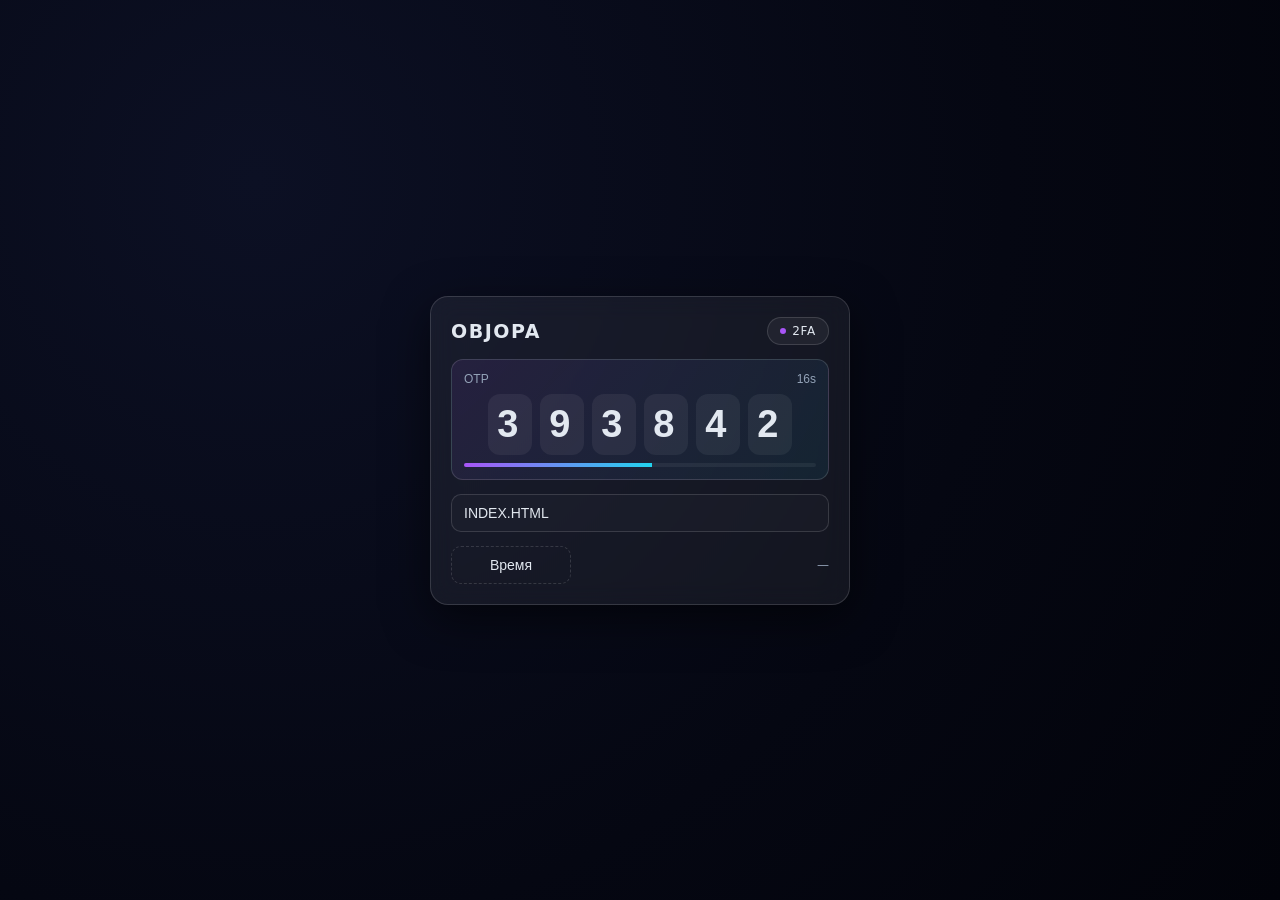
==== 2FA_landing/index.html @ 4f04bd24 "Add offline-safe OTP generation fallback" ====
<!DOCTYPE html>
<html lang="ru">
<head>
  <meta charset="UTF-8" />
  <meta name="viewport" content="width=device-width, initial-scale=1.0" />
  <title>OBJOPA 2FA</title>
  <style>
    :root {
      color-scheme: dark;
      --bg: radial-gradient(circle at 20% 20%, #0c1024, #050712 60%, #02030a 100%);
      --card: rgba(255, 255, 255, 0.06);
      --stroke: rgba(255, 255, 255, 0.14);
      --muted: #94a3b8;
      --text: #e2e8f0;
      --accent: #a855f7;
      --accent-2: #22d3ee;
      --green: #34d399;
      font-family: "Inter", "SF Pro Text", system-ui, -apple-system, sans-serif;
    }

    * {
      box-sizing: border-box;
    }

    body {
      margin: 0;
      min-height: 100vh;
      display: flex;
      align-items: center;
      justify-content: center;
      padding: max(14px, env(safe-area-inset-left));
      padding-right: max(14px, env(safe-area-inset-right));
      background: var(--bg);
      color: var(--text);
    }

    .page {
      width: min(420px, 100%);
      background: var(--card);
      border: 1px solid var(--stroke);
      border-radius: 18px;
      padding: clamp(14px, 4vw, 20px);
      box-shadow: 0 14px 45px rgba(0, 0, 0, 0.55);
      backdrop-filter: blur(12px);
      display: grid;
      gap: 14px;
    }

    header {
      display: flex;
      align-items: center;
      justify-content: space-between;
      gap: 10px;
    }

    h1 {
      margin: 0;
      font-size: clamp(17px, 4vw, 19px);
      letter-spacing: 0.08em;
    }

    .pill {
      display: inline-flex;
      align-items: center;
      justify-content: center;
      gap: 6px;
      padding: 6px 12px;
      border-radius: 999px;
      border: 1px solid var(--stroke);
      background: rgba(255, 255, 255, 0.05);
      font-size: 12px;
      letter-spacing: 0.06em;
    }

    .otp-button {
      width: 100%;
      border: 1px solid var(--stroke);
      background: linear-gradient(135deg, rgba(168, 85, 247, 0.1), rgba(34, 211, 238, 0.08));
      border-radius: 12px;
      padding: 12px;
      color: inherit;
      display: grid;
      gap: 8px;
      cursor: pointer;
      transition: transform 120ms ease, border-color 150ms ease;
    }

    .otp-button:active {
      transform: scale(0.98);
    }

    .otp-digits {
      display: flex;
      justify-content: center;
      gap: 8px;
      font-weight: 700;
      font-size: clamp(28px, 10vw, 38px);
      letter-spacing: 0.12em;
    }

    .otp-box {
      min-width: clamp(36px, 8vw, 44px);
      text-align: center;
      padding: 8px 0;
      border-radius: 12px;
      background: rgba(255, 255, 255, 0.06);
      border: 1px solid transparent;
      transition: transform 160ms ease, background 160ms ease, border-color 160ms ease,
        box-shadow 160ms ease;
    }

    @keyframes copiedPulse {
      0% {
        transform: translateY(0) scale(1);
      }
      35% {
        transform: translateY(-2px) scale(1.02);
      }
      100% {
        transform: translateY(0) scale(1);
      }
    }

    .otp-button.copied .otp-box {
      border-color: var(--green);
      box-shadow: 0 0 0 1px rgba(52, 211, 153, 0.28);
      background: linear-gradient(135deg, rgba(52, 211, 153, 0.15), rgba(168, 85, 247, 0.08));
      animation: copiedPulse 420ms ease;
    }

    .inline {
      display: flex;
      align-items: center;
      justify-content: space-between;
      gap: 8px;
      font-size: 12px;
      color: var(--muted);
    }

    .progress {
      width: 100%;
      height: 4px;
      border-radius: 999px;
      background: rgba(255, 255, 255, 0.06);
      overflow: hidden;
    }

    .progress span {
      display: block;
      height: 100%;
      width: 100%;
      background: linear-gradient(90deg, var(--accent), var(--accent-2));
      transform-origin: left;
      transition: width 300ms linear;
    }

    input {
      width: 100%;
      padding: 10px 12px;
      border-radius: 10px;
      border: 1px solid var(--stroke);
      background: rgba(255, 255, 255, 0.02);
      color: inherit;
      font-size: 14px;
    }

    input:focus {
      outline: 1px solid var(--accent);
      border-color: var(--accent);
    }

    button.ghost {
      width: 100%;
      border: 1px dashed var(--stroke);
      background: transparent;
      color: var(--text);
      padding: 10px 12px;
      border-radius: 10px;
      cursor: pointer;
      transition: border-color 120ms ease;
      font-size: 14px;
    }

    button.ghost:active {
      border-color: var(--accent);
    }

    .meta {
      font-size: 12px;
      color: var(--muted);
    }

    @media (max-width: 380px) {
      .otp-digits {
        gap: 6px;
        letter-spacing: 0.1em;
      }
      .otp-box {
        min-width: 34px;
      }
    }
  </style>
</head>
<body>
  <div class="page">
    <header>
      <h1>OBJOPA</h1>
      <span class="pill">
        <span style="width: 6px; height: 6px; border-radius: 50%; background: var(--accent);"></span>
        2FA
      </span>
    </header>

    <button class="otp-button" id="otp" type="button" aria-label="Скопировать код">
      <div class="inline">
        <span>OTP</span>
        <span id="remaining">30s</span>
      </div>
      <div class="otp-digits"></div>
      <div class="progress" aria-hidden="true">
        <span id="timer-fill"></span>
      </div>
    </button>

    <input
      id="secret"
      inputmode="text"
      autocomplete="one-time-code"
      placeholder="SECRET · BASE32"
      aria-label="Секрет в Base32"
    />
    <div class="inline" style="gap: 10px;">
      <button class="ghost" id="sync-btn" type="button" style="max-width: 120px;">Время</button>
      <div class="meta" id="drift" aria-live="polite">—</div>
    </div>
  </div>

  <script>
    const otpTag = document.getElementById("otp");
    const otpDigits = otpTag.querySelector(".otp-digits");
    const remainingTag = document.getElementById("remaining");
    const timerFill = document.getElementById("timer-fill");
    const secretInput = document.getElementById("secret");
    const syncBtn = document.getElementById("sync-btn");
    const driftTag = document.getElementById("drift");

    const pathSegments = window.location.pathname.split("/").filter(Boolean);
    const initialPathSecret = pathSegments.length
      ? decodeURIComponent(pathSegments[pathSegments.length - 1])
      : "";
    const basePathSegments = initialPathSecret
      ? pathSegments.slice(0, -1)
      : pathSegments;

    let cryptoKey = null;
    let secretBytes = null;
    let isUpdating = false;
    let lastLocalUnix = null;
    let lastSecret = "";

    function extractSecretFromUrl() {
      const cleanedPathSecret = initialPathSecret.trim();
      if (cleanedPathSecret) {
        return cleanedPathSecret.replace(/\s+/g, "");
      }

      const params = new URLSearchParams(window.location.search);
      const otpauth = params.get("otpauth");
      if (!otpauth) return null;
      try {
        const url = new URL(otpauth);
        const secret = url.searchParams.get("secret");
        return secret?.replace(/\s+/g, "") ?? null;
      } catch (error) {
        return null;
      }
    }

    function base32ToBytes(base32String) {
      const base32Alphabet = "ABCDEFGHIJKLMNOPQRSTUVWXYZ234567";
      const cleaned = base32String.replace(/\s+/g, "");
      let bits = "";
      for (const char of cleaned) {
        const value = base32Alphabet.indexOf(char);
        if (value === -1) continue;
        bits += value.toString(2).padStart(5, "0");
      }
      const bytes = [];
      for (let i = 0; i + 8 <= bits.length; i += 8) {
        bytes.push(parseInt(bits.slice(i, i + 8), 2));
      }
      return new Uint8Array(bytes);
    }

    async function prepareKey(secret) {
      if (!secret) {
        cryptoKey = null;
        secretBytes = null;
        lastSecret = "";
        return;
      }
      try {
        const bytes = base32ToBytes(secret);
        if (!bytes.length) throw new Error("empty");
        secretBytes = bytes;
        if (crypto?.subtle?.importKey) {
          cryptoKey = await crypto.subtle.importKey(
            "raw",
            bytes,
            { name: "HMAC", hash: "SHA-1" },
            false,
            ["sign"]
          );
        } else {
          cryptoKey = null;
        }
        lastSecret = secret;
      } catch (error) {
        cryptoKey = null;
        secretBytes = null;
        lastSecret = "";
      }
    }

    function leftRotate(value, bits) {
      return ((value << bits) | (value >>> (32 - bits))) >>> 0;
    }

    function sha1(bytes) {
      const words = [];
      const ml = bytes.length * 8;
      for (let i = 0; i < bytes.length; i++) {
        words[i >> 2] |= bytes[i] << (24 - (i % 4) * 8);
      }
      words[ml >> 5] |= 0x80 << (24 - (ml % 32));
      words[(((ml + 64) >> 9) << 4) + 15] = ml;

      let h0 = 0x67452301;
      let h1 = 0xefcdab89;
      let h2 = 0x98badcfe;
      let h3 = 0x10325476;
      let h4 = 0xc3d2e1f0;

      for (let i = 0; i < words.length; i += 16) {
        const w = words.slice(i, i + 16);
        for (let t = 16; t < 80; t++) {
          w[t] = leftRotate((w[t - 3] ^ w[t - 8] ^ w[t - 14] ^ w[t - 16]) >>> 0, 1);
        }

        let a = h0;
        let b = h1;
        let c = h2;
        let d = h3;
        let e = h4;

        for (let t = 0; t < 80; t++) {
          let f = 0;
          let k = 0;
          if (t < 20) {
            f = (b & c) | (~b & d);
            k = 0x5a827999;
          } else if (t < 40) {
            f = b ^ c ^ d;
            k = 0x6ed9eba1;
          } else if (t < 60) {
            f = (b & c) | (b & d) | (c & d);
            k = 0x8f1bbcdc;
          } else {
            f = b ^ c ^ d;
            k = 0xca62c1d6;
          }

          const temp = (leftRotate(a, 5) + f + e + k + (w[t] >>> 0)) >>> 0;
          e = d;
          d = c;
          c = leftRotate(b, 30);
          b = a;
          a = temp;
        }

        h0 = (h0 + a) >>> 0;
        h1 = (h1 + b) >>> 0;
        h2 = (h2 + c) >>> 0;
        h3 = (h3 + d) >>> 0;
        h4 = (h4 + e) >>> 0;
      }

      const result = new Uint8Array(20);
      const hashParts = [h0, h1, h2, h3, h4];
      for (let i = 0; i < hashParts.length; i++) {
        result[i * 4] = (hashParts[i] >>> 24) & 0xff;
        result[i * 4 + 1] = (hashParts[i] >>> 16) & 0xff;
        result[i * 4 + 2] = (hashParts[i] >>> 8) & 0xff;
        result[i * 4 + 3] = hashParts[i] & 0xff;
      }
      return result;
    }

    function hmacSha1(key, message) {
      let keyBytes = key;
      if (keyBytes.length > 64) {
        keyBytes = sha1(keyBytes);
      }

      const paddedKey = new Uint8Array(64);
      paddedKey.set(keyBytes);

      const oKeyPad = new Uint8Array(64);
      const iKeyPad = new Uint8Array(64);
      for (let i = 0; i < 64; i++) {
        oKeyPad[i] = paddedKey[i] ^ 0x5c;
        iKeyPad[i] = paddedKey[i] ^ 0x36;
      }

      const inner = new Uint8Array(64 + message.length);
      inner.set(iKeyPad, 0);
      inner.set(message, 64);
      const innerHash = sha1(inner);

      const outer = new Uint8Array(64 + innerHash.length);
      outer.set(oKeyPad, 0);
      outer.set(innerHash, 64);

      return sha1(outer);
    }

    function updateUrlWithSecret(secret) {
      const url = new URL(window.location.href);
      const segments = [...basePathSegments];

      if (secret) {
        segments.push(encodeURIComponent(secret));
      }

      url.pathname = `/${segments.join("/")}`;
      window.history.replaceState({}, "", url);
    }

    async function generateOtp(unixTime) {
      if (!cryptoKey && !secretBytes) return null;
      const counter = Math.floor(unixTime / 30);
      const buffer = new ArrayBuffer(8);
      const view = new DataView(buffer);
      view.setUint32(4, counter, false);
      let hash = null;

      if (cryptoKey) {
        const signature = await crypto.subtle.sign("HMAC", cryptoKey, buffer);
        hash = new Uint8Array(signature);
      } else if (secretBytes) {
        hash = hmacSha1(secretBytes, new Uint8Array(buffer));
      }

      if (!hash) return null;
      const offset = hash[hash.length - 1] & 0x0f;
      const binary =
        ((hash[offset] & 0x7f) << 24) |
        ((hash[offset + 1] & 0xff) << 16) |
        ((hash[offset + 2] & 0xff) << 8) |
        (hash[offset + 3] & 0xff);
      return (binary % 1_000_000).toString().padStart(6, "0");
    }

    function renderOtp(value) {
      const digits = value.padStart(6, "-").slice(0, 6).split("");
      otpDigits.innerHTML = digits
        .map((digit) => `<span class="otp-box">${digit}</span>`)
        .join("");
    }

    async function update() {
      if (isUpdating) return;
      isUpdating = true;
      const unixTime = Math.floor(Date.now() / 1000);
      lastLocalUnix = unixTime;
      const secondsLeft = 30 - (unixTime % 30);
      remainingTag.textContent = `${secondsLeft}s`;
      timerFill.style.width = `${(secondsLeft / 30) * 100}%`;

      if (!cryptoKey && !secretBytes) {
        renderOtp("------");
        isUpdating = false;
        return;
      }

      try {
        const otp = await generateOtp(unixTime);
        renderOtp(otp ?? "------");
      } catch (error) {
        renderOtp("------");
      } finally {
        isUpdating = false;
      }
    }

    async function copyOtp() {
      const value = otpDigits.textContent.replace(/\s+/g, "");
      if (!value || value.includes("-")) return;
      try {
        await navigator.clipboard.writeText(value);
        otpTag.classList.add("copied");
        setTimeout(() => otpTag.classList.remove("copied"), 640);
      } catch (error) {
        otpTag.classList.add("copied");
        setTimeout(() => otpTag.classList.remove("copied"), 640);
      }
    }

    async function fetchNetworkTime() {
      syncBtn.disabled = true;
      syncBtn.textContent = "...";
      try {
        const response = await fetch("https://worldtimeapi.org/api/ip", { cache: "no-store" });
        if (!response.ok) throw new Error(`HTTP ${response.status}`);
        const data = await response.json();
        const networkUnix = Math.floor(data.unixtime);
        const currentLocal = lastLocalUnix ?? Math.floor(Date.now() / 1000);
        const drift = currentLocal - networkUnix;
        const signed = drift > 0 ? `+${drift}` : `${drift}`;
        driftTag.textContent = `${signed} сек`;
      } catch (error) {
        driftTag.textContent = "—";
      } finally {
        syncBtn.disabled = false;
        syncBtn.textContent = "Время";
      }
    }

    otpTag.addEventListener("click", copyOtp);

    secretInput.addEventListener("input", (event) => {
      const value = event.target.value.replace(/[^a-zA-Z2-7\s]/g, "").toUpperCase();
      event.target.value = value;
      updateUrlWithSecret(value);
      if (value === lastSecret) return;
      prepareKey(value).then(update);
    });

    syncBtn.addEventListener("click", fetchNetworkTime);

    const initialSecret = extractSecretFromUrl();
    if (initialSecret) {
      const normalized = initialSecret.toUpperCase();
      secretInput.value = normalized;
      updateUrlWithSecret(normalized);
      prepareKey(normalized).then(update);
    }

    setInterval(update, 1000);
    renderOtp("------");
    update();
  </script>
</body>
</html>
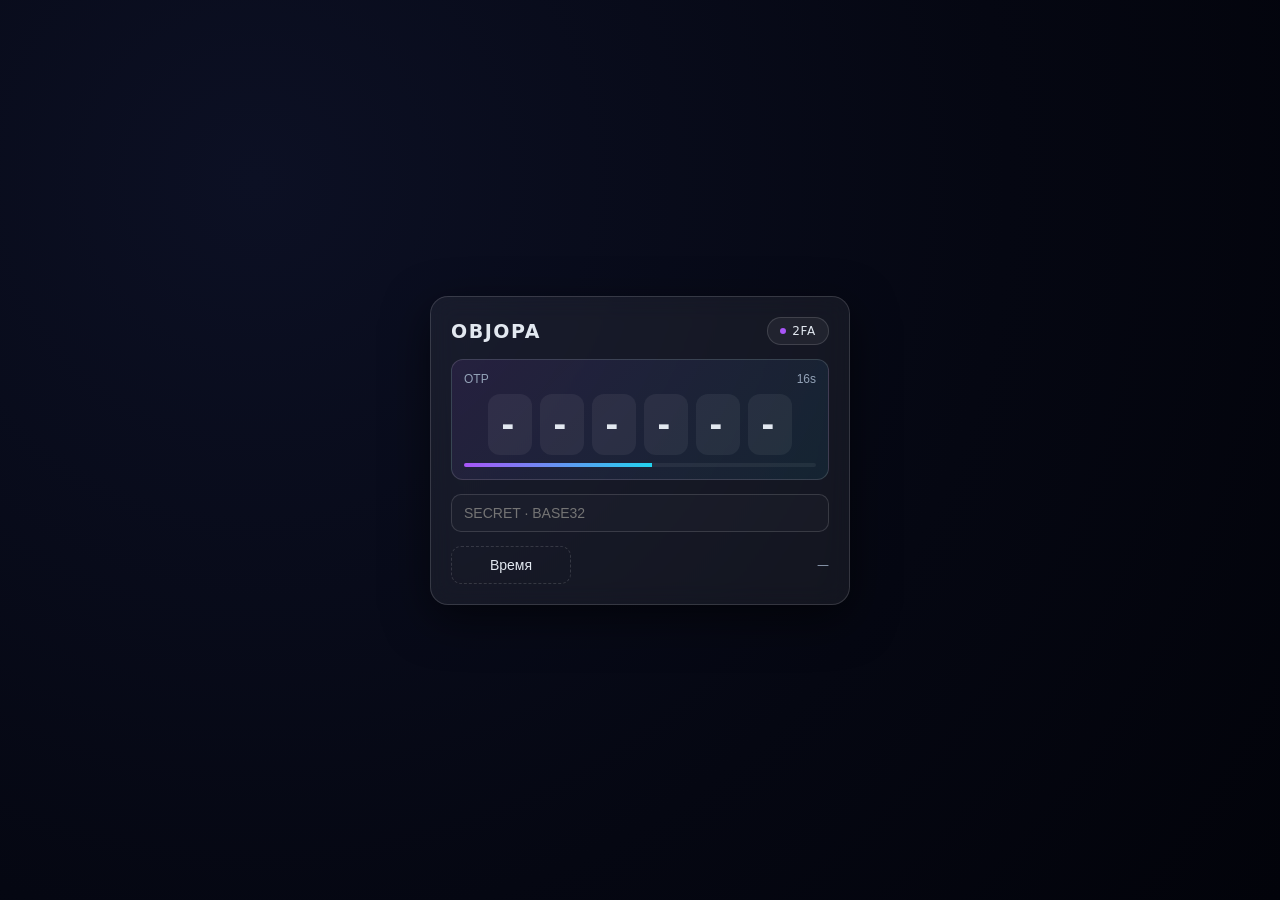
==== commit 568c9ff7: "Fix path secret detection for static files" ====
--- a/2FA_landing/index.html
+++ b/2FA_landing/index.html
@@ -245,8 +245,10 @@
     const driftTag = document.getElementById("drift");
 
     const pathSegments = window.location.pathname.split("/").filter(Boolean);
-    const initialPathSecret = pathSegments.length
-      ? decodeURIComponent(pathSegments[pathSegments.length - 1])
+    const lastSegment = pathSegments[pathSegments.length - 1] ?? "";
+    const hasExtension = lastSegment.includes(".");
+    const initialPathSecret = pathSegments.length && !hasExtension
+      ? decodeURIComponent(lastSegment)
       : "";
     const basePathSegments = initialPathSecret
       ? pathSegments.slice(0, -1)
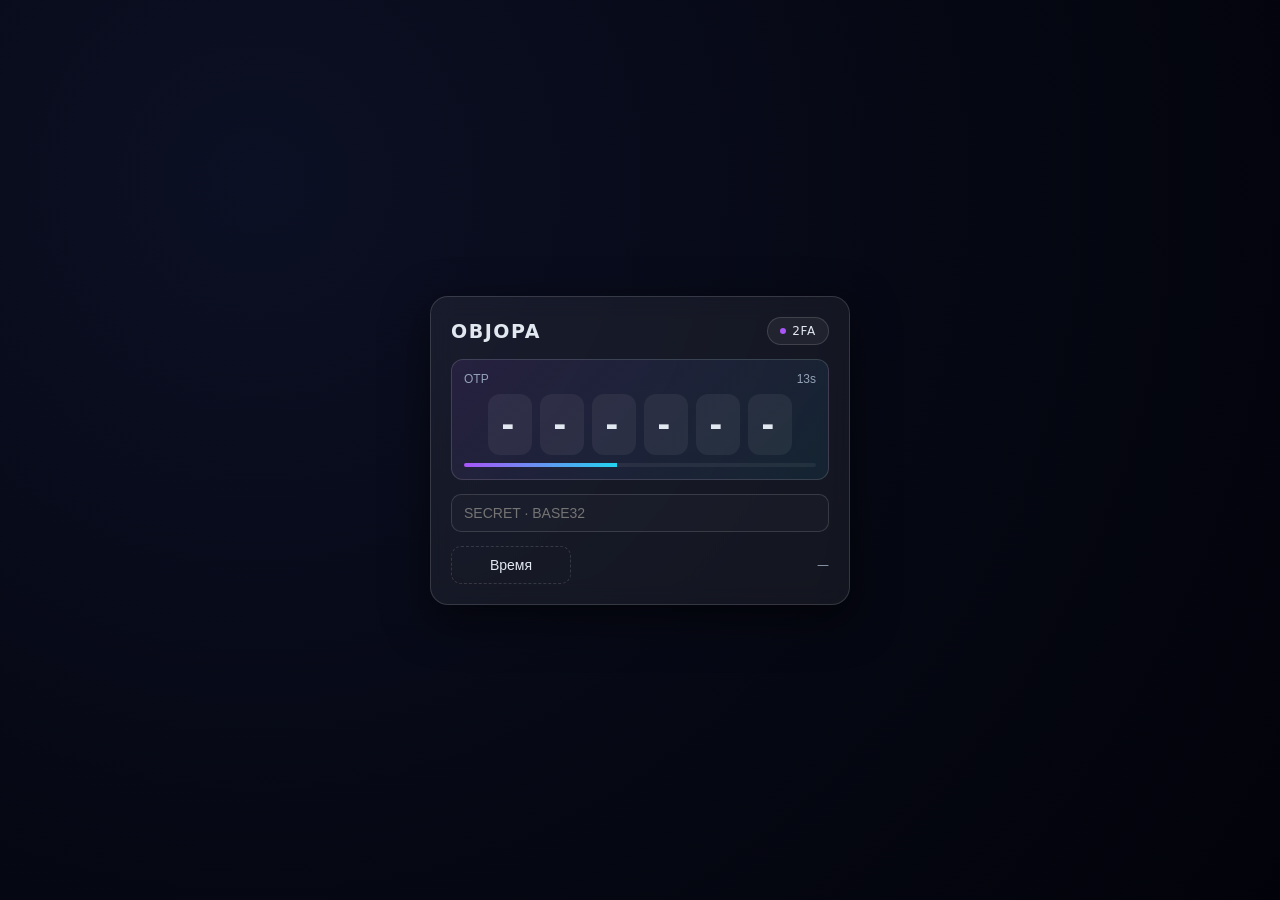
==== commit f1b1afa2: "Ensure OTP fallback works without WebCrypto" ====
--- a/2FA_landing/index.html
+++ b/2FA_landing/index.html
@@ -301,26 +301,33 @@
         lastSecret = "";
         return;
       }
-      try {
-        const bytes = base32ToBytes(secret);
-        if (!bytes.length) throw new Error("empty");
-        secretBytes = bytes;
-        if (crypto?.subtle?.importKey) {
-          cryptoKey = await crypto.subtle.importKey(
-            "raw",
-            bytes,
-            { name: "HMAC", hash: "SHA-1" },
-            false,
-            ["sign"]
-          );
-        } else {
-          cryptoKey = null;
-        }
-        lastSecret = secret;
-      } catch (error) {
+
+      const bytes = base32ToBytes(secret);
+      if (!bytes.length) {
         cryptoKey = null;
         secretBytes = null;
         lastSecret = "";
+        return;
+      }
+
+      secretBytes = bytes;
+      lastSecret = secret;
+
+      if (!crypto?.subtle?.importKey) {
+        cryptoKey = null;
+        return;
+      }
+
+      try {
+        cryptoKey = await crypto.subtle.importKey(
+          "raw",
+          bytes,
+          { name: "HMAC", hash: "SHA-1" },
+          false,
+          ["sign"]
+        );
+      } catch (error) {
+        cryptoKey = null;
       }
     }
 
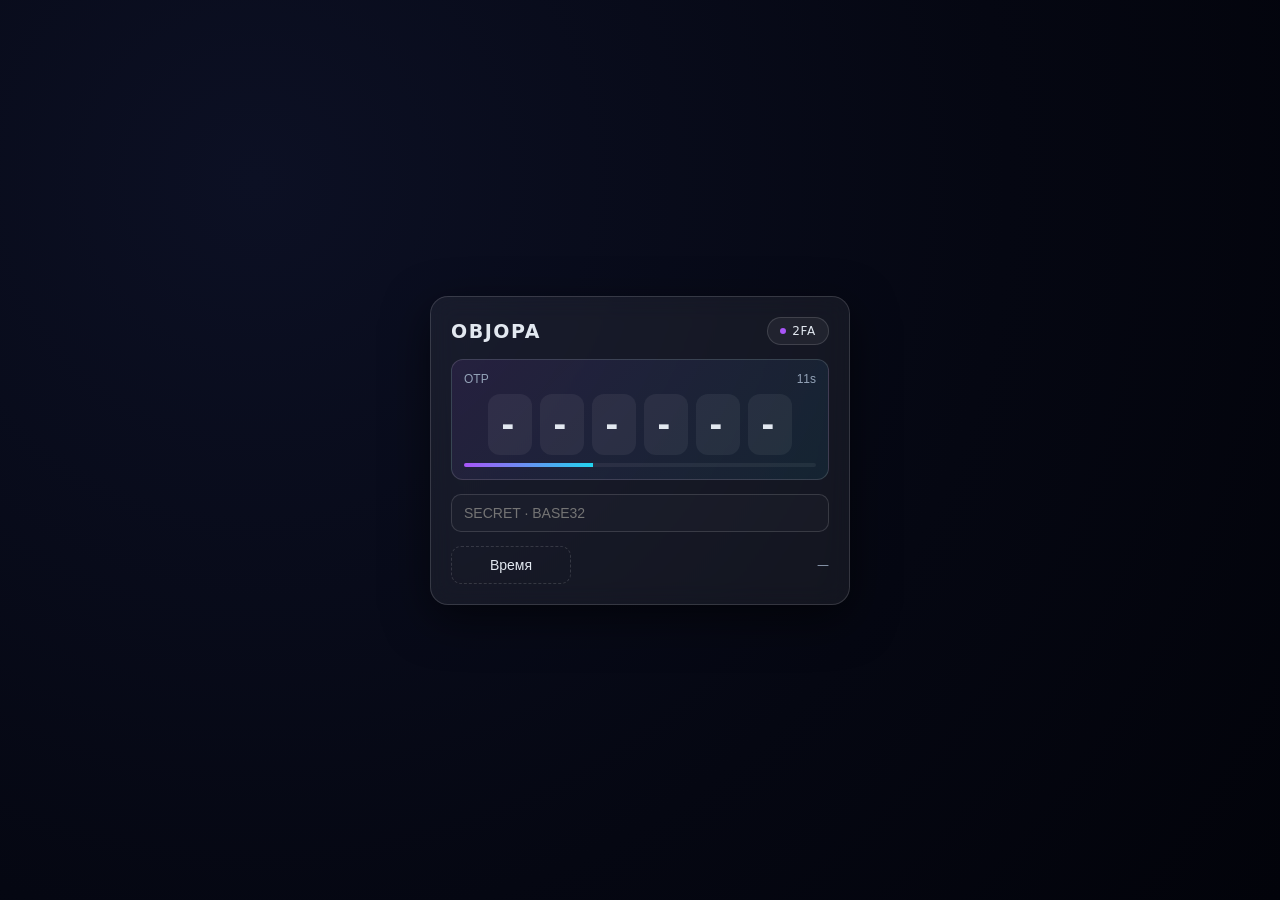
==== commit e1b72c6b: "Simplify landing page JS for uglify" ====
--- a/2FA_landing/index.html
+++ b/2FA_landing/index.html
@@ -236,99 +236,113 @@
   </div>
 
   <script>
-    const otpTag = document.getElementById("otp");
-    const otpDigits = otpTag.querySelector(".otp-digits");
-    const remainingTag = document.getElementById("remaining");
-    const timerFill = document.getElementById("timer-fill");
-    const secretInput = document.getElementById("secret");
-    const syncBtn = document.getElementById("sync-btn");
-    const driftTag = document.getElementById("drift");
-
-    const pathSegments = window.location.pathname.split("/").filter(Boolean);
-    const lastSegment = pathSegments[pathSegments.length - 1] ?? "";
-    const hasExtension = lastSegment.includes(".");
-    const initialPathSecret = pathSegments.length && !hasExtension
+    var otpTag = document.getElementById("otp");
+    var otpDigits = otpTag.querySelector(".otp-digits");
+    var remainingTag = document.getElementById("remaining");
+    var timerFill = document.getElementById("timer-fill");
+    var secretInput = document.getElementById("secret");
+    var syncBtn = document.getElementById("sync-btn");
+    var driftTag = document.getElementById("drift");
+
+    var pathSegments = window.location.pathname.split("/").filter(Boolean);
+    var lastSegment = pathSegments.length ? pathSegments[pathSegments.length - 1] : "";
+    var hasExtension = lastSegment.indexOf(".") !== -1;
+    var initialPathSecret = pathSegments.length && !hasExtension
       ? decodeURIComponent(lastSegment)
       : "";
-    const basePathSegments = initialPathSecret
+    var basePathSegments = initialPathSecret
       ? pathSegments.slice(0, -1)
-      : pathSegments;
-
-    let cryptoKey = null;
-    let secretBytes = null;
-    let isUpdating = false;
-    let lastLocalUnix = null;
-    let lastSecret = "";
+      : pathSegments.slice();
+
+    var cryptoKey = null;
+    var secretBytes = null;
+    var isUpdating = false;
+    var lastLocalUnix = null;
+    var lastSecret = "";
+
+    function resetSecret() {
+      cryptoKey = null;
+      secretBytes = null;
+      lastSecret = "";
+    }
+
+    function padStart(value, target, padChar) {
+      var str = String(value);
+      while (str.length < target) {
+        str = padChar + str;
+      }
+      return str;
+    }
 
     function extractSecretFromUrl() {
-      const cleanedPathSecret = initialPathSecret.trim();
+      var cleanedPathSecret = initialPathSecret.trim();
       if (cleanedPathSecret) {
         return cleanedPathSecret.replace(/\s+/g, "");
       }
 
-      const params = new URLSearchParams(window.location.search);
-      const otpauth = params.get("otpauth");
+      var params = new URLSearchParams(window.location.search);
+      var otpauth = params.get("otpauth");
       if (!otpauth) return null;
       try {
-        const url = new URL(otpauth);
-        const secret = url.searchParams.get("secret");
-        return secret?.replace(/\s+/g, "") ?? null;
+        var url = new URL(otpauth);
+        var secret = url.searchParams.get("secret");
+        return secret ? secret.replace(/\s+/g, "") : null;
       } catch (error) {
         return null;
       }
     }
 
     function base32ToBytes(base32String) {
-      const base32Alphabet = "ABCDEFGHIJKLMNOPQRSTUVWXYZ234567";
-      const cleaned = base32String.replace(/\s+/g, "");
-      let bits = "";
-      for (const char of cleaned) {
-        const value = base32Alphabet.indexOf(char);
+      var base32Alphabet = "ABCDEFGHIJKLMNOPQRSTUVWXYZ234567";
+      var cleaned = base32String.replace(/\s+/g, "");
+      var bits = "";
+      for (var i = 0; i < cleaned.length; i++) {
+        var char = cleaned.charAt(i);
+        var value = base32Alphabet.indexOf(char);
         if (value === -1) continue;
-        bits += value.toString(2).padStart(5, "0");
-      }
-      const bytes = [];
-      for (let i = 0; i + 8 <= bits.length; i += 8) {
-        bytes.push(parseInt(bits.slice(i, i + 8), 2));
+        var padded = value.toString(2);
+        while (padded.length < 5) padded = "0" + padded;
+        bits += padded;
+      }
+      var bytes = [];
+      for (var j = 0; j + 8 <= bits.length; j += 8) {
+        bytes.push(parseInt(bits.slice(j, j + 8), 2));
       }
       return new Uint8Array(bytes);
     }
 
-    async function prepareKey(secret) {
-      if (!secret) {
-        cryptoKey = null;
-        secretBytes = null;
-        lastSecret = "";
-        return;
-      }
-
-      const bytes = base32ToBytes(secret);
-      if (!bytes.length) {
-        cryptoKey = null;
-        secretBytes = null;
-        lastSecret = "";
-        return;
-      }
-
-      secretBytes = bytes;
-      lastSecret = secret;
-
-      if (!crypto?.subtle?.importKey) {
-        cryptoKey = null;
-        return;
-      }
-
-      try {
-        cryptoKey = await crypto.subtle.importKey(
-          "raw",
-          bytes,
-          { name: "HMAC", hash: "SHA-1" },
-          false,
-          ["sign"]
-        );
-      } catch (error) {
-        cryptoKey = null;
-      }
+    function prepareKey(secret) {
+      return new Promise(function (resolve) {
+        if (!secret) {
+          resetSecret();
+          return resolve();
+        }
+
+        var bytes = base32ToBytes(secret);
+        if (!bytes.length) {
+          resetSecret();
+          return resolve();
+        }
+
+        secretBytes = bytes;
+        lastSecret = secret;
+
+        if (!crypto || !crypto.subtle || !crypto.subtle.importKey) {
+          cryptoKey = null;
+          return resolve();
+        }
+
+        crypto.subtle
+          .importKey("raw", bytes, { name: "HMAC", hash: "SHA-1" }, false, ["sign"])
+          .then(function (key) {
+            cryptoKey = key;
+            resolve();
+          })
+          .catch(function () {
+            cryptoKey = null;
+            resolve();
+          });
+      });
     }
 
     function leftRotate(value, bits) {
@@ -336,35 +350,35 @@
     }
 
     function sha1(bytes) {
-      const words = [];
-      const ml = bytes.length * 8;
-      for (let i = 0; i < bytes.length; i++) {
+      var words = [];
+      var ml = bytes.length * 8;
+      for (var i = 0; i < bytes.length; i++) {
         words[i >> 2] |= bytes[i] << (24 - (i % 4) * 8);
       }
       words[ml >> 5] |= 0x80 << (24 - (ml % 32));
       words[(((ml + 64) >> 9) << 4) + 15] = ml;
 
-      let h0 = 0x67452301;
-      let h1 = 0xefcdab89;
-      let h2 = 0x98badcfe;
-      let h3 = 0x10325476;
-      let h4 = 0xc3d2e1f0;
-
-      for (let i = 0; i < words.length; i += 16) {
-        const w = words.slice(i, i + 16);
-        for (let t = 16; t < 80; t++) {
+      var h0 = 0x67452301;
+      var h1 = 0xefcdab89;
+      var h2 = 0x98badcfe;
+      var h3 = 0x10325476;
+      var h4 = 0xc3d2e1f0;
+
+      for (var i = 0; i < words.length; i += 16) {
+        var w = words.slice(i, i + 16);
+        for (var t = 16; t < 80; t++) {
           w[t] = leftRotate((w[t - 3] ^ w[t - 8] ^ w[t - 14] ^ w[t - 16]) >>> 0, 1);
         }
 
-        let a = h0;
-        let b = h1;
-        let c = h2;
-        let d = h3;
-        let e = h4;
-
-        for (let t = 0; t < 80; t++) {
-          let f = 0;
-          let k = 0;
+        var a = h0;
+        var b = h1;
+        var c = h2;
+        var d = h3;
+        var e = h4;
+
+        for (var t = 0; t < 80; t++) {
+          var f = 0;
+          var k = 0;
           if (t < 20) {
             f = (b & c) | (~b & d);
             k = 0x5a827999;
@@ -379,7 +393,7 @@
             k = 0xca62c1d6;
           }
 
-          const temp = (leftRotate(a, 5) + f + e + k + (w[t] >>> 0)) >>> 0;
+          var temp = (leftRotate(a, 5) + f + e + k + (w[t] >>> 0)) >>> 0;
           e = d;
           d = c;
           c = leftRotate(b, 30);
@@ -394,9 +408,9 @@
         h4 = (h4 + e) >>> 0;
       }
 
-      const result = new Uint8Array(20);
-      const hashParts = [h0, h1, h2, h3, h4];
-      for (let i = 0; i < hashParts.length; i++) {
+      var result = new Uint8Array(20);
+      var hashParts = [h0, h1, h2, h3, h4];
+      for (var i = 0; i < hashParts.length; i++) {
         result[i * 4] = (hashParts[i] >>> 24) & 0xff;
         result[i * 4 + 1] = (hashParts[i] >>> 16) & 0xff;
         result[i * 4 + 2] = (hashParts[i] >>> 8) & 0xff;
@@ -406,27 +420,27 @@
     }
 
     function hmacSha1(key, message) {
-      let keyBytes = key;
+      var keyBytes = key;
       if (keyBytes.length > 64) {
         keyBytes = sha1(keyBytes);
       }
 
-      const paddedKey = new Uint8Array(64);
+      var paddedKey = new Uint8Array(64);
       paddedKey.set(keyBytes);
 
-      const oKeyPad = new Uint8Array(64);
-      const iKeyPad = new Uint8Array(64);
-      for (let i = 0; i < 64; i++) {
+      var oKeyPad = new Uint8Array(64);
+      var iKeyPad = new Uint8Array(64);
+      for (var i = 0; i < 64; i++) {
         oKeyPad[i] = paddedKey[i] ^ 0x5c;
         iKeyPad[i] = paddedKey[i] ^ 0x36;
       }
 
-      const inner = new Uint8Array(64 + message.length);
+      var inner = new Uint8Array(64 + message.length);
       inner.set(iKeyPad, 0);
       inner.set(message, 64);
-      const innerHash = sha1(inner);
-
-      const outer = new Uint8Array(64 + innerHash.length);
+      var innerHash = sha1(inner);
+
+      var outer = new Uint8Array(64 + innerHash.length);
       outer.set(oKeyPad, 0);
       outer.set(innerHash, 64);
 
@@ -434,57 +448,69 @@
     }
 
     function updateUrlWithSecret(secret) {
-      const url = new URL(window.location.href);
-      const segments = [...basePathSegments];
+      var url = new URL(window.location.href);
+      var segments = basePathSegments.slice();
 
       if (secret) {
         segments.push(encodeURIComponent(secret));
       }
 
-      url.pathname = `/${segments.join("/")}`;
+      url.pathname = "/" + segments.join("/");
       window.history.replaceState({}, "", url);
     }
 
-    async function generateOtp(unixTime) {
-      if (!cryptoKey && !secretBytes) return null;
-      const counter = Math.floor(unixTime / 30);
-      const buffer = new ArrayBuffer(8);
-      const view = new DataView(buffer);
-      view.setUint32(4, counter, false);
-      let hash = null;
-
-      if (cryptoKey) {
-        const signature = await crypto.subtle.sign("HMAC", cryptoKey, buffer);
-        hash = new Uint8Array(signature);
-      } else if (secretBytes) {
-        hash = hmacSha1(secretBytes, new Uint8Array(buffer));
-      }
-
-      if (!hash) return null;
-      const offset = hash[hash.length - 1] & 0x0f;
-      const binary =
-        ((hash[offset] & 0x7f) << 24) |
-        ((hash[offset + 1] & 0xff) << 16) |
-        ((hash[offset + 2] & 0xff) << 8) |
-        (hash[offset + 3] & 0xff);
-      return (binary % 1_000_000).toString().padStart(6, "0");
+    function generateOtp(unixTime) {
+      return new Promise(function (resolve) {
+        if (!cryptoKey && !secretBytes) return resolve(null);
+        var counter = Math.floor(unixTime / 30);
+        var buffer = new ArrayBuffer(8);
+        var view = new DataView(buffer);
+        view.setUint32(4, counter, false);
+
+        function handleHash(hash) {
+          if (!hash) return resolve(null);
+          var offset = hash[hash.length - 1] & 0x0f;
+          var binary =
+            ((hash[offset] & 0x7f) << 24) |
+            ((hash[offset + 1] & 0xff) << 16) |
+            ((hash[offset + 2] & 0xff) << 8) |
+            (hash[offset + 3] & 0xff);
+          resolve(padStart((binary % 1000000).toString(), 6, "0"));
+        }
+
+        if (cryptoKey) {
+          crypto.subtle
+            .sign("HMAC", cryptoKey, buffer)
+            .then(function (signature) {
+              handleHash(new Uint8Array(signature));
+            })
+            .catch(function () {
+              resolve(null);
+            });
+        } else if (secretBytes) {
+          handleHash(hmacSha1(secretBytes, new Uint8Array(buffer)));
+        }
+      });
     }
 
     function renderOtp(value) {
-      const digits = value.padStart(6, "-").slice(0, 6).split("");
-      otpDigits.innerHTML = digits
-        .map((digit) => `<span class="otp-box">${digit}</span>`)
+      var digits = padStart(value, 6, "-").slice(0, 6).split("");
+      var html = digits
+        .map(function (digit) {
+          return '<span class="otp-box">' + digit + "</span>";
+        })
         .join("");
-    }
-
-    async function update() {
+      otpDigits.innerHTML = html;
+    }
+
+    function update() {
       if (isUpdating) return;
       isUpdating = true;
-      const unixTime = Math.floor(Date.now() / 1000);
+      var unixTime = Math.floor(Date.now() / 1000);
       lastLocalUnix = unixTime;
-      const secondsLeft = 30 - (unixTime % 30);
-      remainingTag.textContent = `${secondsLeft}s`;
-      timerFill.style.width = `${(secondsLeft / 30) * 100}%`;
+      var secondsLeft = 30 - (unixTime % 30);
+      remainingTag.textContent = secondsLeft + "s";
+      timerFill.style.width = secondsLeft / 30 * 100 + "%";
 
       if (!cryptoKey && !secretBytes) {
         renderOtp("------");
@@ -492,53 +518,59 @@
         return;
       }
 
-      try {
-        const otp = await generateOtp(unixTime);
-        renderOtp(otp ?? "------");
-      } catch (error) {
-        renderOtp("------");
-      } finally {
-        isUpdating = false;
-      }
-    }
-
-    async function copyOtp() {
-      const value = otpDigits.textContent.replace(/\s+/g, "");
-      if (!value || value.includes("-")) return;
-      try {
-        await navigator.clipboard.writeText(value);
-        otpTag.classList.add("copied");
-        setTimeout(() => otpTag.classList.remove("copied"), 640);
-      } catch (error) {
-        otpTag.classList.add("copied");
-        setTimeout(() => otpTag.classList.remove("copied"), 640);
-      }
-    }
-
-    async function fetchNetworkTime() {
+      generateOtp(unixTime)
+        .then(function (otp) {
+          renderOtp(otp || "------");
+          isUpdating = false;
+        })
+        .catch(function () {
+          renderOtp("------");
+          isUpdating = false;
+        });
+    }
+
+    function copyOtp() {
+      var value = otpDigits.textContent.replace(/\s+/g, "");
+      if (!value || value.indexOf("-") !== -1) return;
+      navigator.clipboard
+        .writeText(value)
+        .catch(function () {})
+        .then(function () {
+          otpTag.classList.add("copied");
+          setTimeout(function () {
+            otpTag.classList.remove("copied");
+          }, 640);
+        });
+    }
+
+    function fetchNetworkTime() {
       syncBtn.disabled = true;
       syncBtn.textContent = "...";
-      try {
-        const response = await fetch("https://worldtimeapi.org/api/ip", { cache: "no-store" });
-        if (!response.ok) throw new Error(`HTTP ${response.status}`);
-        const data = await response.json();
-        const networkUnix = Math.floor(data.unixtime);
-        const currentLocal = lastLocalUnix ?? Math.floor(Date.now() / 1000);
-        const drift = currentLocal - networkUnix;
-        const signed = drift > 0 ? `+${drift}` : `${drift}`;
-        driftTag.textContent = `${signed} сек`;
-      } catch (error) {
-        driftTag.textContent = "—";
-      } finally {
-        syncBtn.disabled = false;
-        syncBtn.textContent = "Время";
-      }
+      fetch("https://worldtimeapi.org/api/ip", { cache: "no-store" })
+        .then(function (response) {
+          if (!response.ok) throw new Error("HTTP " + response.status);
+          return response.json();
+        })
+        .then(function (data) {
+          var networkUnix = Math.floor(data.unixtime);
+          var currentLocal = lastLocalUnix || Math.floor(Date.now() / 1000);
+          var drift = currentLocal - networkUnix;
+          var signed = drift > 0 ? "+" + drift : String(drift);
+          driftTag.textContent = signed + " сек";
+        })
+        .catch(function () {
+          driftTag.textContent = "—";
+        })
+        .finally(function () {
+          syncBtn.disabled = false;
+          syncBtn.textContent = "Время";
+        });
     }
 
     otpTag.addEventListener("click", copyOtp);
 
-    secretInput.addEventListener("input", (event) => {
-      const value = event.target.value.replace(/[^a-zA-Z2-7\s]/g, "").toUpperCase();
+    secretInput.addEventListener("input", function (event) {
+      var value = event.target.value.replace(/[^a-zA-Z2-7\s]/g, "").toUpperCase();
       event.target.value = value;
       updateUrlWithSecret(value);
       if (value === lastSecret) return;
@@ -547,9 +579,9 @@
 
     syncBtn.addEventListener("click", fetchNetworkTime);
 
-    const initialSecret = extractSecretFromUrl();
+    var initialSecret = extractSecretFromUrl();
     if (initialSecret) {
-      const normalized = initialSecret.toUpperCase();
+      var normalized = initialSecret.toUpperCase();
       secretInput.value = normalized;
       updateUrlWithSecret(normalized);
       prepareKey(normalized).then(update);
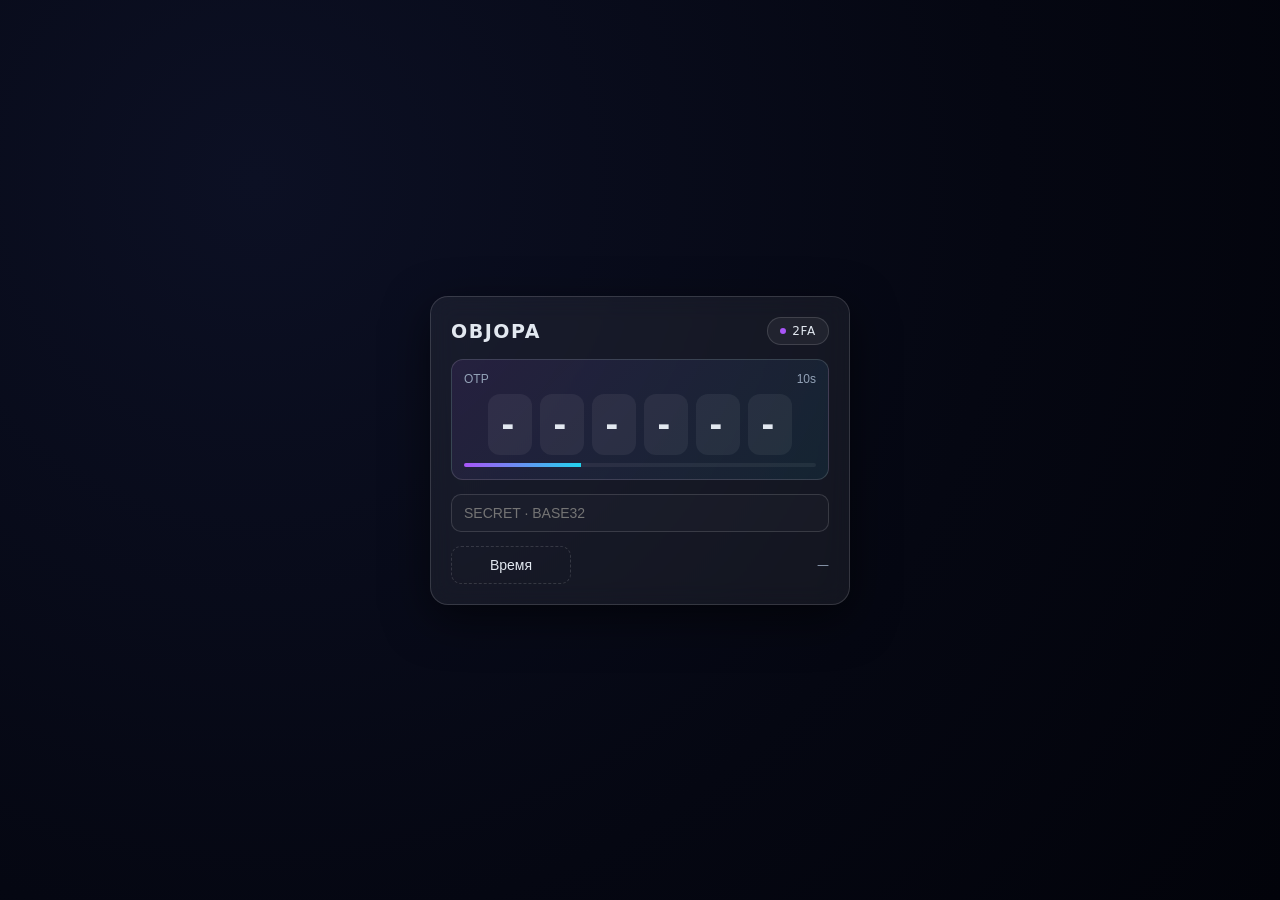
==== commit d3bfa70f: "Center OTP digits" ====
--- a/2FA_landing/index.html
+++ b/2FA_landing/index.html
@@ -100,7 +100,9 @@
 
     .otp-box {
       min-width: clamp(36px, 8vw, 44px);
-      text-align: center;
+      display: flex;
+      align-items: center;
+      justify-content: center;
       padding: 8px 0;
       border-radius: 12px;
       background: rgba(255, 255, 255, 0.06);
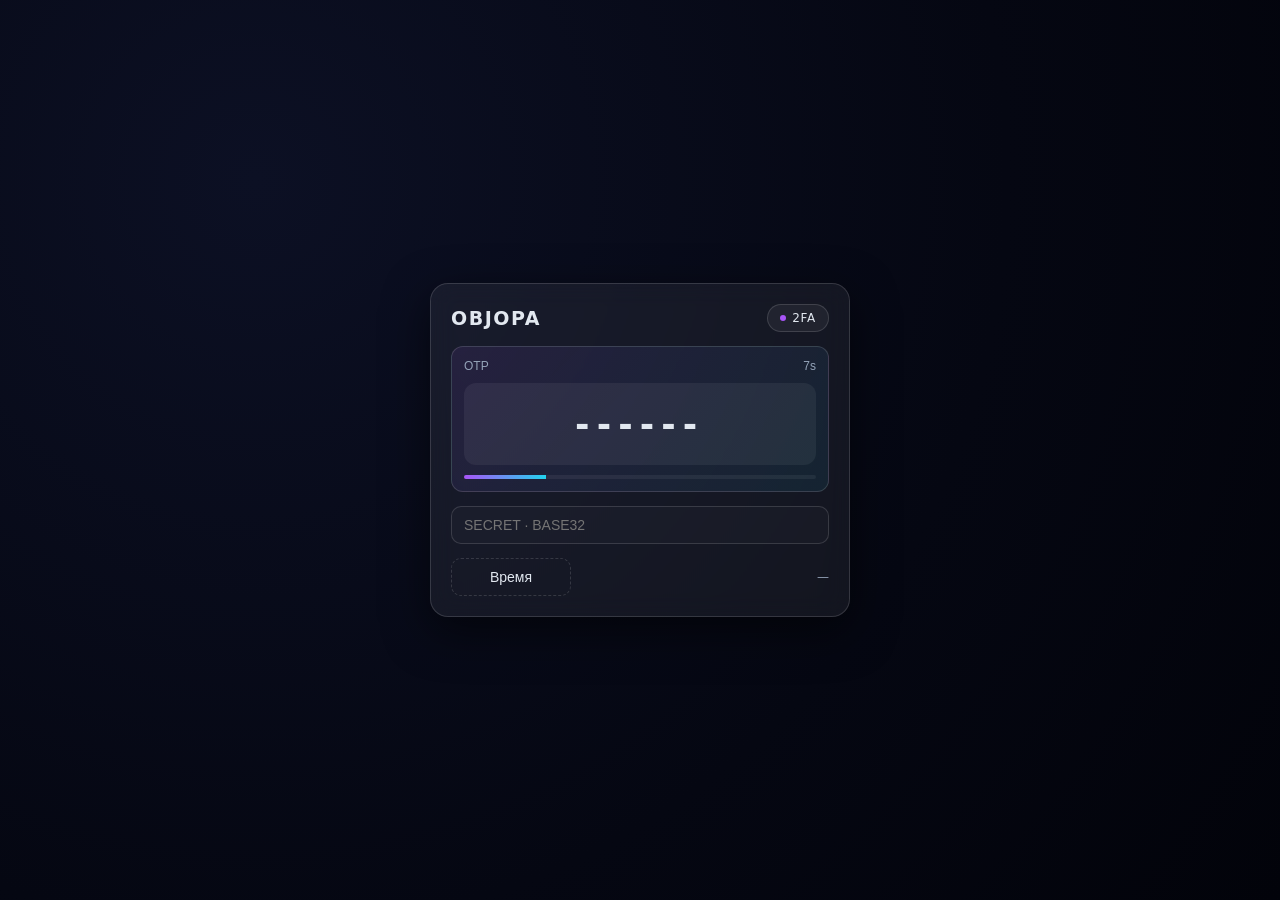
==== commit b58d9993: "Simplify OTP display layout" ====
--- a/2FA_landing/index.html
+++ b/2FA_landing/index.html
@@ -80,7 +80,7 @@
       padding: 12px;
       color: inherit;
       display: grid;
-      gap: 8px;
+      gap: 10px;
       cursor: pointer;
       transition: transform 120ms ease, border-color 150ms ease;
     }
@@ -89,24 +89,18 @@
       transform: scale(0.98);
     }
 
-    .otp-digits {
-      display: flex;
-      justify-content: center;
-      gap: 8px;
-      font-weight: 700;
-      font-size: clamp(28px, 10vw, 38px);
-      letter-spacing: 0.12em;
-    }
-
-    .otp-box {
-      min-width: clamp(36px, 8vw, 44px);
+    .otp-code {
       display: flex;
       align-items: center;
       justify-content: center;
-      padding: 8px 0;
+      height: clamp(64px, 18vw, 82px);
       border-radius: 12px;
+      border: 1px solid transparent;
       background: rgba(255, 255, 255, 0.06);
-      border: 1px solid transparent;
+      font-weight: 700;
+      font-size: clamp(30px, 12vw, 42px);
+      letter-spacing: 0.18em;
+      font-variant-numeric: tabular-nums;
       transition: transform 160ms ease, background 160ms ease, border-color 160ms ease,
         box-shadow 160ms ease;
     }
@@ -123,7 +117,7 @@
       }
     }
 
-    .otp-button.copied .otp-box {
+    .otp-button.copied .otp-code {
       border-color: var(--green);
       box-shadow: 0 0 0 1px rgba(52, 211, 153, 0.28);
       background: linear-gradient(135deg, rgba(52, 211, 153, 0.15), rgba(168, 85, 247, 0.08));
@@ -193,12 +187,9 @@
     }
 
     @media (max-width: 380px) {
-      .otp-digits {
-        gap: 6px;
-        letter-spacing: 0.1em;
-      }
-      .otp-box {
-        min-width: 34px;
+      .otp-code {
+        letter-spacing: 0.14em;
+        height: 64px;
       }
     }
   </style>
@@ -218,7 +209,7 @@
         <span>OTP</span>
         <span id="remaining">30s</span>
       </div>
-      <div class="otp-digits"></div>
+      <div class="otp-code" aria-live="polite"></div>
       <div class="progress" aria-hidden="true">
         <span id="timer-fill"></span>
       </div>
@@ -239,7 +230,7 @@
 
   <script>
     var otpTag = document.getElementById("otp");
-    var otpDigits = otpTag.querySelector(".otp-digits");
+    var otpDigits = otpTag.querySelector(".otp-code");
     var remainingTag = document.getElementById("remaining");
     var timerFill = document.getElementById("timer-fill");
     var secretInput = document.getElementById("secret");
@@ -496,13 +487,7 @@
     }
 
     function renderOtp(value) {
-      var digits = padStart(value, 6, "-").slice(0, 6).split("");
-      var html = digits
-        .map(function (digit) {
-          return '<span class="otp-box">' + digit + "</span>";
-        })
-        .join("");
-      otpDigits.innerHTML = html;
+      otpDigits.textContent = padStart(value, 6, "-").slice(0, 6);
     }
 
     function update() {
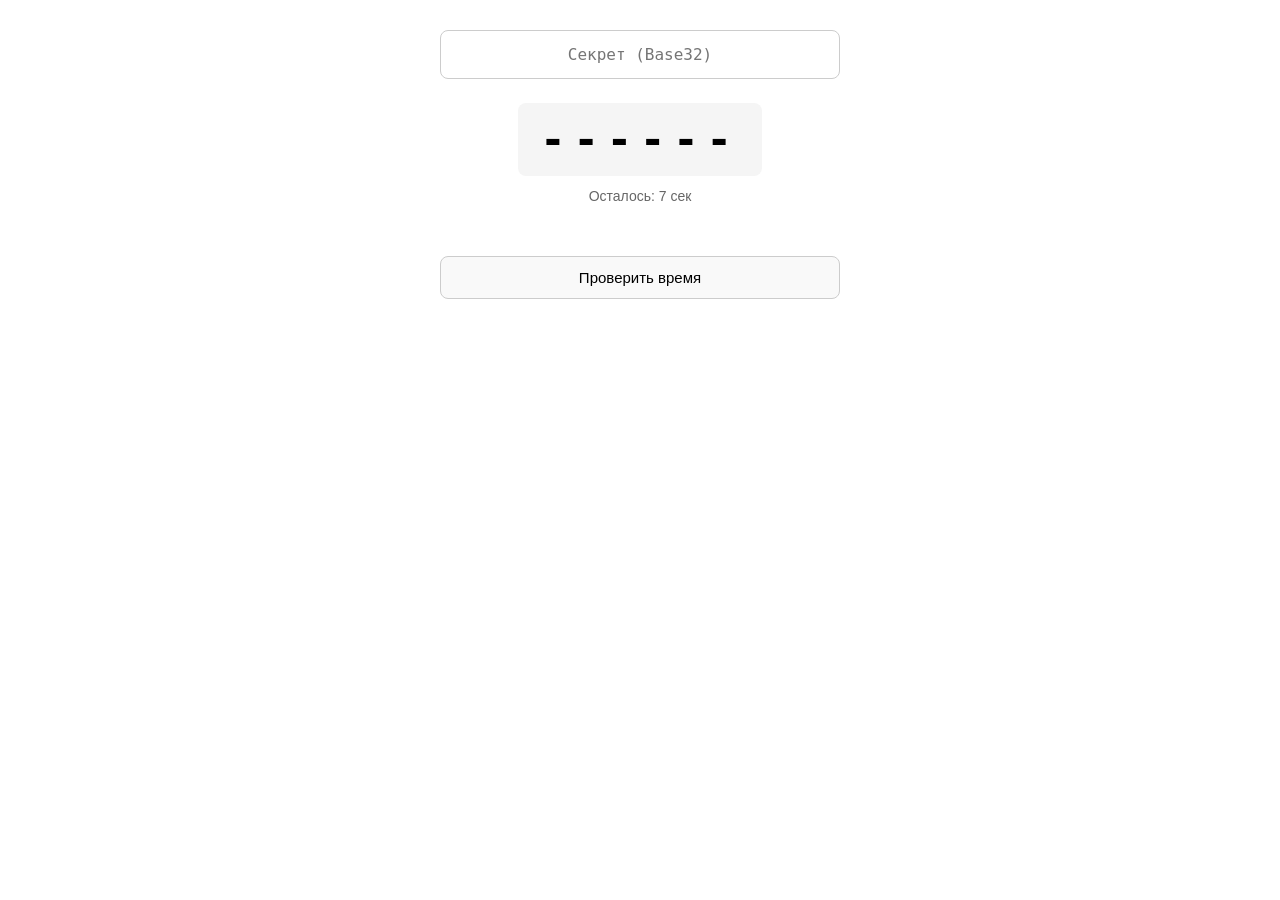
==== commit ea835729: "refactor: simplify 2FA landing page UI Redesigned `2FA_landing/index.html` to have a clean, minimali" ====
--- a/2FA_landing/index.html
+++ b/2FA_landing/index.html
@@ -3,236 +3,138 @@
 <head>
   <meta charset="UTF-8" />
   <meta name="viewport" content="width=device-width, initial-scale=1.0" />
-  <title>OBJOPA 2FA</title>
+  <title>2FA</title>
   <style>
-    :root {
-      color-scheme: dark;
-      --bg: radial-gradient(circle at 20% 20%, #0c1024, #050712 60%, #02030a 100%);
-      --card: rgba(255, 255, 255, 0.06);
-      --stroke: rgba(255, 255, 255, 0.14);
-      --muted: #94a3b8;
-      --text: #e2e8f0;
-      --accent: #a855f7;
-      --accent-2: #22d3ee;
-      --green: #34d399;
-      font-family: "Inter", "SF Pro Text", system-ui, -apple-system, sans-serif;
-    }
-
-    * {
+    body {
+      font-family: -apple-system, BlinkMacSystemFont, "Segoe UI", Roboto, Helvetica, Arial, sans-serif;
+      margin: 0;
+      padding: 30px 20px;
+      background-color: #fff;
+      color: #000;
+      display: flex;
+      flex-direction: column;
+      align-items: center;
+      min-height: 100vh;
       box-sizing: border-box;
     }
-
-    body {
-      margin: 0;
-      min-height: 100vh;
-      display: flex;
-      align-items: center;
-      justify-content: center;
-      padding: max(14px, env(safe-area-inset-left));
-      padding-right: max(14px, env(safe-area-inset-right));
-      background: var(--bg);
-      color: var(--text);
-    }
-
-    .page {
-      width: min(420px, 100%);
-      background: var(--card);
-      border: 1px solid var(--stroke);
-      border-radius: 18px;
-      padding: clamp(14px, 4vw, 20px);
-      box-shadow: 0 14px 45px rgba(0, 0, 0, 0.55);
-      backdrop-filter: blur(12px);
-      display: grid;
-      gap: 14px;
-    }
-
-    header {
-      display: flex;
-      align-items: center;
-      justify-content: space-between;
-      gap: 10px;
-    }
-
-    h1 {
-      margin: 0;
-      font-size: clamp(17px, 4vw, 19px);
-      letter-spacing: 0.08em;
-    }
-
-    .pill {
-      display: inline-flex;
-      align-items: center;
-      justify-content: center;
-      gap: 6px;
-      padding: 6px 12px;
-      border-radius: 999px;
-      border: 1px solid var(--stroke);
-      background: rgba(255, 255, 255, 0.05);
-      font-size: 12px;
-      letter-spacing: 0.06em;
-    }
-
-    .otp-button {
+    .container {
       width: 100%;
-      border: 1px solid var(--stroke);
-      background: linear-gradient(135deg, rgba(168, 85, 247, 0.1), rgba(34, 211, 238, 0.08));
-      border-radius: 12px;
-      padding: 12px;
-      color: inherit;
-      display: grid;
-      gap: 10px;
-      cursor: pointer;
-      transition: transform 120ms ease, border-color 150ms ease;
-    }
-
-    .otp-button:active {
-      transform: scale(0.98);
-    }
-
-    .otp-code {
-      display: flex;
-      align-items: center;
-      justify-content: center;
-      height: clamp(64px, 18vw, 82px);
-      border-radius: 12px;
-      border: 1px solid transparent;
-      background: rgba(255, 255, 255, 0.06);
-      font-weight: 700;
-      font-size: clamp(30px, 12vw, 42px);
-      letter-spacing: 0.18em;
-      font-variant-numeric: tabular-nums;
-      transition: transform 160ms ease, background 160ms ease, border-color 160ms ease,
-        box-shadow 160ms ease;
-    }
-
-    @keyframes copiedPulse {
-      0% {
-        transform: translateY(0) scale(1);
-      }
-      35% {
-        transform: translateY(-2px) scale(1.02);
-      }
-      100% {
-        transform: translateY(0) scale(1);
-      }
-    }
-
-    .otp-button.copied .otp-code {
-      border-color: var(--green);
-      box-shadow: 0 0 0 1px rgba(52, 211, 153, 0.28);
-      background: linear-gradient(135deg, rgba(52, 211, 153, 0.15), rgba(168, 85, 247, 0.08));
-      animation: copiedPulse 420ms ease;
-    }
-
-    .inline {
-      display: flex;
-      align-items: center;
-      justify-content: space-between;
-      gap: 8px;
-      font-size: 12px;
-      color: var(--muted);
-    }
-
-    .progress {
-      width: 100%;
-      height: 4px;
-      border-radius: 999px;
-      background: rgba(255, 255, 255, 0.06);
-      overflow: hidden;
-    }
-
-    .progress span {
-      display: block;
-      height: 100%;
-      width: 100%;
-      background: linear-gradient(90deg, var(--accent), var(--accent-2));
-      transform-origin: left;
-      transition: width 300ms linear;
-    }
-
+      max-width: 400px;
+    }
     input {
       width: 100%;
-      padding: 10px 12px;
-      border-radius: 10px;
-      border: 1px solid var(--stroke);
-      background: rgba(255, 255, 255, 0.02);
-      color: inherit;
+      padding: 14px;
+      font-size: 16px;
+      border: 1px solid #ccc;
+      border-radius: 8px;
+      box-sizing: border-box;
+      margin-bottom: 24px;
+      font-family: monospace;
+      text-align: center;
+      outline: none;
+    }
+    input:focus {
+      border-color: #888;
+    }
+    .otp-display {
+      text-align: center;
+      margin-bottom: 24px;
+      cursor: pointer;
+      user-select: none;
+      -webkit-user-select: none;
+    }
+    .otp-code {
+      font-size: 42px;
+      font-weight: bold;
+      letter-spacing: 8px;
+      font-family: monospace;
+      padding: 12px;
+      background: #f5f5f5;
+      border-radius: 8px;
+      display: inline-block;
+      min-width: 220px;
+    }
+    .time-left {
+      margin-top: 12px;
       font-size: 14px;
-    }
-
-    input:focus {
-      outline: 1px solid var(--accent);
-      border-color: var(--accent);
-    }
-
-    button.ghost {
+      color: #666;
+    }
+    .sync-group {
+      display: flex;
+      flex-direction: column;
+      align-items: center;
+      gap: 12px;
+    }
+    button {
+      padding: 12px 20px;
+      font-size: 15px;
+      border: 1px solid #ccc;
+      background: #f9f9f9;
+      border-radius: 8px;
+      cursor: pointer;
       width: 100%;
-      border: 1px dashed var(--stroke);
-      background: transparent;
-      color: var(--text);
-      padding: 10px 12px;
-      border-radius: 10px;
-      cursor: pointer;
-      transition: border-color 120ms ease;
+      box-sizing: border-box;
+    }
+    button:active {
+      background: #eee;
+    }
+    button:disabled {
+      opacity: 0.5;
+    }
+    .drift {
       font-size: 14px;
-    }
-
-    button.ghost:active {
-      border-color: var(--accent);
-    }
-
-    .meta {
-      font-size: 12px;
-      color: var(--muted);
-    }
-
-    @media (max-width: 380px) {
-      .otp-code {
-        letter-spacing: 0.14em;
-        height: 64px;
-      }
+      color: #666;
+      min-height: 20px;
+    }
+    .copied-msg {
+      font-size: 14px;
+      color: #2e7d32;
+      visibility: hidden;
+      margin-top: 8px;
+      height: 20px;
+    }
+    .copied .copied-msg {
+      visibility: visible;
+    }
+
+    @media (prefers-color-scheme: dark) {
+      body { background-color: #121212; color: #e0e0e0; }
+      input { background: #1e1e1e; color: #e0e0e0; border-color: #444; }
+      input:focus { border-color: #666; }
+      .otp-code { background: #1e1e1e; color: #fff; }
+      button { background: #2c2c2c; color: #e0e0e0; border-color: #444; }
+      button:active { background: #3c3c3c; }
+      .time-left, .drift { color: #aaa; }
+      .copied-msg { color: #81c784; }
     }
   </style>
 </head>
 <body>
-  <div class="page">
-    <header>
-      <h1>OBJOPA</h1>
-      <span class="pill">
-        <span style="width: 6px; height: 6px; border-radius: 50%; background: var(--accent);"></span>
-        2FA
-      </span>
-    </header>
-
-    <button class="otp-button" id="otp" type="button" aria-label="Скопировать код">
-      <div class="inline">
-        <span>OTP</span>
-        <span id="remaining">30s</span>
-      </div>
-      <div class="otp-code" aria-live="polite"></div>
-      <div class="progress" aria-hidden="true">
-        <span id="timer-fill"></span>
-      </div>
-    </button>
-
+  <div class="container">
     <input
       id="secret"
       inputmode="text"
       autocomplete="one-time-code"
-      placeholder="SECRET · BASE32"
-      aria-label="Секрет в Base32"
+      placeholder="Секрет (Base32)"
+      aria-label="Секрет (Base32)"
     />
-    <div class="inline" style="gap: 10px;">
-      <button class="ghost" id="sync-btn" type="button" style="max-width: 120px;">Время</button>
-      <div class="meta" id="drift" aria-live="polite">—</div>
+
+    <div class="otp-display" id="otp">
+      <div class="otp-code" id="otp-code">------</div>
+      <div class="time-left">Осталось: <span id="remaining">30</span> сек</div>
+      <div class="copied-msg">Скопировано!</div>
+    </div>
+
+    <div class="sync-group">
+      <button id="sync-btn" type="button">Проверить время</button>
+      <div class="drift" id="drift"></div>
     </div>
   </div>
 
   <script>
     var otpTag = document.getElementById("otp");
-    var otpDigits = otpTag.querySelector(".otp-code");
+    var otpDigits = document.getElementById("otp-code");
     var remainingTag = document.getElementById("remaining");
-    var timerFill = document.getElementById("timer-fill");
     var secretInput = document.getElementById("secret");
     var syncBtn = document.getElementById("sync-btn");
     var driftTag = document.getElementById("drift");
@@ -496,8 +398,7 @@
       var unixTime = Math.floor(Date.now() / 1000);
       lastLocalUnix = unixTime;
       var secondsLeft = 30 - (unixTime % 30);
-      remainingTag.textContent = secondsLeft + "s";
-      timerFill.style.width = secondsLeft / 30 * 100 + "%";
+      remainingTag.textContent = secondsLeft;
 
       if (!cryptoKey && !secretBytes) {
         renderOtp("------");
@@ -526,7 +427,7 @@
           otpTag.classList.add("copied");
           setTimeout(function () {
             otpTag.classList.remove("copied");
-          }, 640);
+          }, 1500);
         });
     }
 
@@ -543,14 +444,14 @@
           var currentLocal = lastLocalUnix || Math.floor(Date.now() / 1000);
           var drift = currentLocal - networkUnix;
           var signed = drift > 0 ? "+" + drift : String(drift);
-          driftTag.textContent = signed + " сек";
+          driftTag.textContent = "Рассинхрон: " + signed + " сек";
         })
         .catch(function () {
-          driftTag.textContent = "—";
+          driftTag.textContent = "Рассинхрон: ошибка";
         })
         .finally(function () {
           syncBtn.disabled = false;
-          syncBtn.textContent = "Время";
+          syncBtn.textContent = "Проверить время";
         });
     }
 
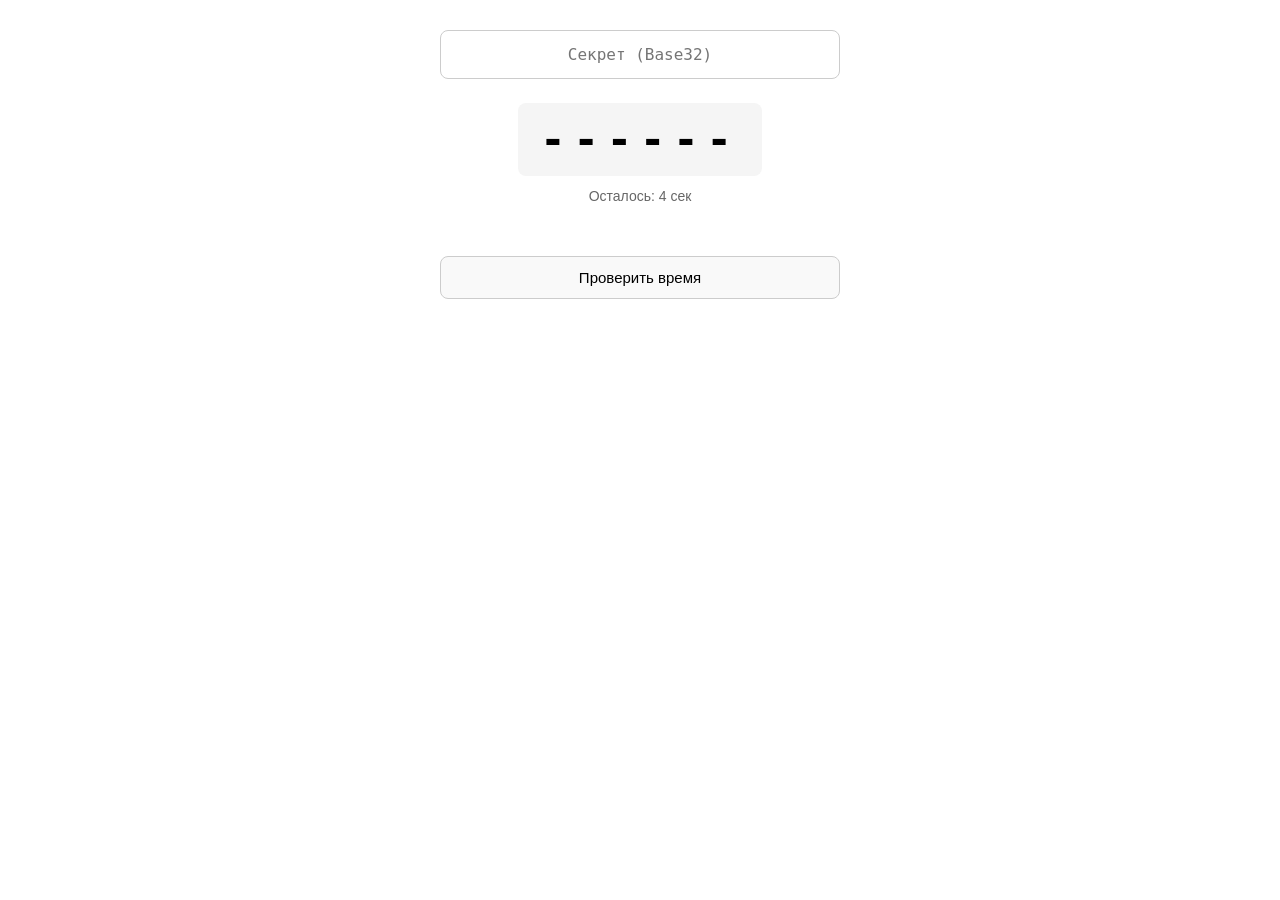
==== commit 0386fa3b: "refactor: simplify 2FA landing page UI and update time sync Redesigned `2FA_landing/index.html` to h" ====
--- a/2FA_landing/index.html
+++ b/2FA_landing/index.html
@@ -434,13 +434,11 @@
     function fetchNetworkTime() {
       syncBtn.disabled = true;
       syncBtn.textContent = "...";
-      fetch("https://worldtimeapi.org/api/ip", { cache: "no-store" })
+      fetch(window.location.href, { method: "HEAD", cache: "no-store" })
         .then(function (response) {
-          if (!response.ok) throw new Error("HTTP " + response.status);
-          return response.json();
-        })
-        .then(function (data) {
-          var networkUnix = Math.floor(data.unixtime);
+          var dateHeader = response.headers.get("Date");
+          if (!dateHeader) throw new Error("No Date header");
+          var networkUnix = Math.floor(new Date(dateHeader).getTime() / 1000);
           var currentLocal = lastLocalUnix || Math.floor(Date.now() / 1000);
           var drift = currentLocal - networkUnix;
           var signed = drift > 0 ? "+" + drift : String(drift);
